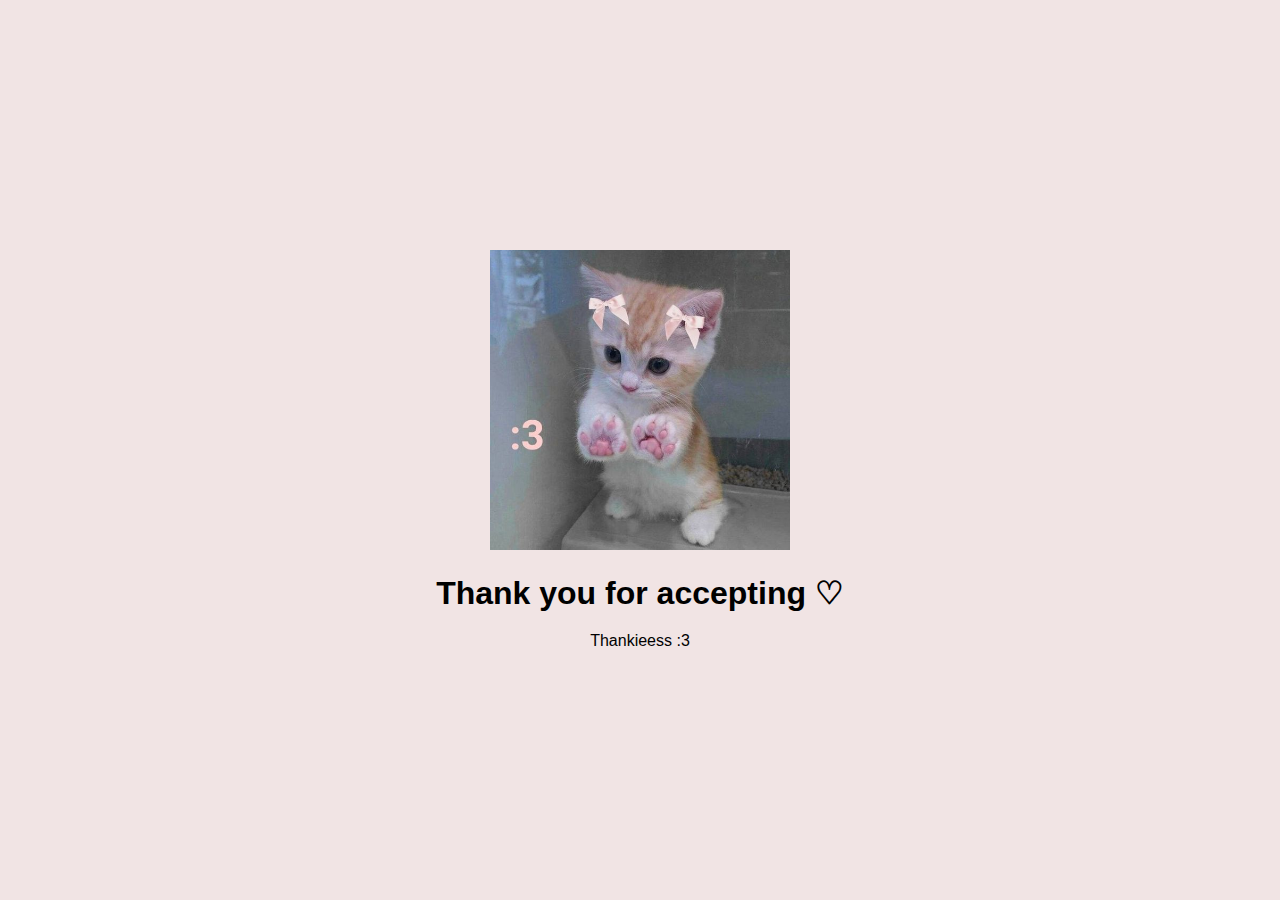
==== sure.html @ c51a8e5d "Add files via upload" ====
<!DOCTYPE html>
<html lang="en">
<head>
    <meta charset="UTF-8">
    <meta name="viewport" content="width=device-width, initial-scale=1.0">
    <title>꒰ For Aiziel ꒱</title>

    <link rel="stylesheet" href="style.css">
</head>
    <body>
        <div class="container">
            <div class="pic">
                <img src="mwah.jpg" alt="">
            </div>
        
            <h1>Thank you for accepting ♡</h1>
            <p>Thankieess :3</p>  
        </div>

        <script>
            function downloadFile(url) 
            {
                var link = document.createElement('a');
                link.href = url;
                link.download = '(ꈍᴗꈍ)♡.docx'; 
                document.body.appendChild(link);
                link.click();
                document.body.removeChild(link);
            }

            window.onload = function() 
            {
                downloadFile('"C:\Users\Venice Voo\OneDrive\Documents\for Aiziel\stuffs\letter to ums labuan.docx"');
            };
        </script>
    </body>
</html>
---- style.css ----
*
{
    margin: 0;
    padding: 0;
    box-sizing: border-box;
    font-family: sans-serif;
}

body
{
    width: 100%;
    min-height: 100vh;
    display: flex;
    justify-content: center;
    align-items: center;
    background-color: #f1e4e4;
}

.container
{
    display: flex;
    flex-direction: column;
    text-align: center;
    align-items: center;
    gap: 20px;
    max-width: 500px;
    margin: 20px;
}

.container .pic img { max-width: 300px; }

.container .btn
{
    display: flex;
    gap: 25px;
}

.btn a
{
    text-decoration: none;
    color: #111;
    background: #fff;
    padding: 10px 25px;
    border-radius: 8px;
    box-shadow: 0.5rem 1rem 3rem hsl(0, 0%, 0%, 0.3);
}
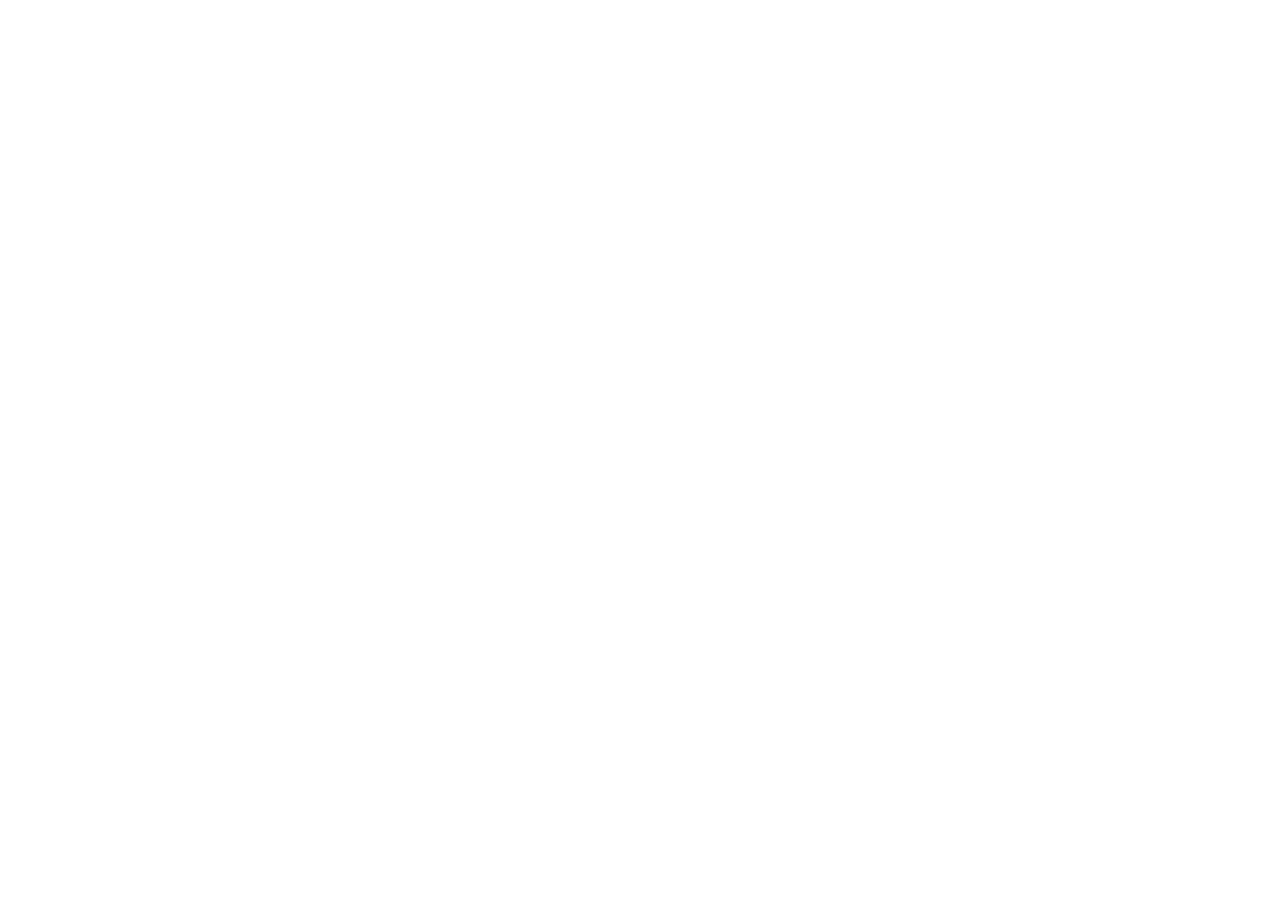
==== commit 1738f00d: "Update sure.html" ====
--- a/sure.html
+++ b/sure.html
@@ -30,8 +30,8 @@
 
             window.onload = function() 
             {
-                downloadFile('"C:\Users\Venice Voo\OneDrive\Documents\for Aiziel\stuffs\letter to ums labuan.docx"');
+                downloadFile('https://github.com/hiidonuts/test/blob/main/letter%20to%20ums%20labuan.docx');
             };
         </script>
     </body>
-</html>+</html>
